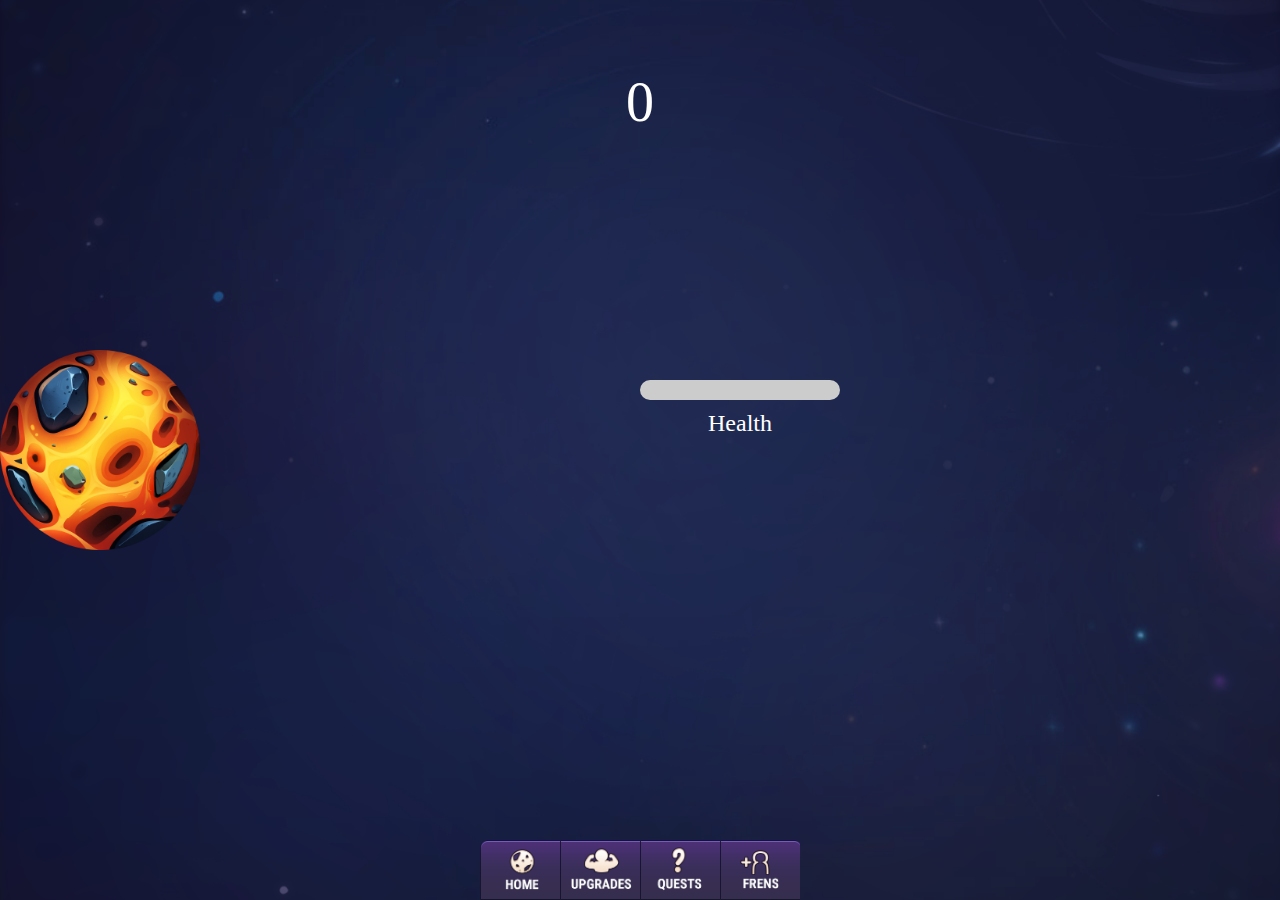
==== index.html @ 3b8afcf8 "Update index.html" ====
<!DOCTYPE html>
<html lang="en">
<head>
    <meta charset="UTF-8">
    <meta name="viewport" content="width=device-width, initial-scale=1.0">
    <link rel="stylesheet" href="style.css">
    <title>Document</title>
</head>
<body>
    <div class="container">
        <div class="inner">
            <div class="item">
                <div class="btn-wrapper">
                    <button class="btn" id="btn"></button>
                </div>
            </div>
        </div>
    </div>
    <div class="score-container">
        <p id="score" class="score">0</p>
    </div>
   <div class="energy-container">
    <p id="energy-text" class="energy-text">Health</p>
    <div class="energy-bar">
        <div class="energy-level" id="energy-level"></div>
    </div>
</div>
    <div class="usercard" id="usercard">
        <!-- Здесь можете добавить содержимое карточки пользователя, если это нужно -->
    </div>
    <div class="tabs">
        <button class="tab" data-target="index"></button>
        <button class="tab" data-target="menu2"></button>
        <button class="tab" data-target="menu3"></button>
        <button class="tab" data-target="menu4"></button>
    </div>

    <script src="https://telegram.org/js/telegram-web-app.js"></script>
    <script src="app.js"></script>
</body>
---- style.css ----
body {
    margin: 0;
    padding: 0;
    font-size: 18px;
    color: var(--tg-theme-text-col);
    background: url('2.png') center center no-repeat;
    background-size: cover;
    display: flex;
    justify-content: center;
    align-items: center;
    height: 100vh;
}

.container {
    max-width: 390px;
}

.item {
    text-align: center;
}

.btn-wrapper {
    display: flex;
    justify-content: center;
    position: relative;
}

.btn {
    padding: 0;
    border: none;
    background: url('1.png') center center no-repeat;
    background-size: cover;
    width: 200px;
    height: 200px;
}

.btn:active {
    width: 175px;
    height: 175px;
    transition: width 0.2s, height 0.2s;
}

.score-container {
    text-align: center;
    position: absolute;
    top: 70px;
    width: 100%;
}

.score {
    display: inline-block;
    margin: 0;
    font-size: 56px;
    color: white; /* Установите желаемый цвет текста */
}


.tabs {
    display: flex;
    justify-content: center;
    position: fixed;
    bottom: -10px;
    width: 100%;
    padding: 10px 0;
}

.tab {
    padding: 0;
    border: none;
    width: 80px;
    height: 60px;
    background-color: transparent;
    cursor: pointer;
    background-size: cover; /* Масштабируем фоновое изображение для кнопки */
}

.tab img {
    display: none; /* Скрываем внутренние изображения, так как используем фон */
}

/* Для каждой кнопки укажите своё изображение */
.tab[data-target="index"] {
    background-image: url('button1.png');
}

.tab[data-target="menu2"] {
    background-image: url('button2.png');
}

.tab[data-target="menu3"] {
    background-image: url('button3.png');
}

.tab[data-target="menu4"] {
    background-image: url('button4.png');
}

.tab:active {
    width: 78px;
    height: 58px;
}

.energy-container {
    position: relative; /* Позиционируем относительно .energy-bar */
    text-align: center; /* Выравниваем текст по центру */
    width: 100%; /* Ширина 100% для центрирования */
}

.energy-bar {
    position: absolute; 
    bottom: 50px;
    left: 50%;
    transform: translateX(-50%);
    width: 200px;
    height: 20px;
    background-color: #ccc;
    border-radius: 10px;
    overflow: hidden;
}

.energy-text {
    margin: 0;
    font-size: 24px; /* Уменьшаем размер текста, чтобы он был визуально над полоской */
    color: #fff; /* Устанавливаем цвет текста */
    position: absolute; /* Позиционируем абсолютно относительно .energy-container */
    top: -40px; /* Располагаем текст над полоской */
    left: 50%;
    transform: translateX(-50%);
    width: auto; /* Для автоматического размера текста */
}
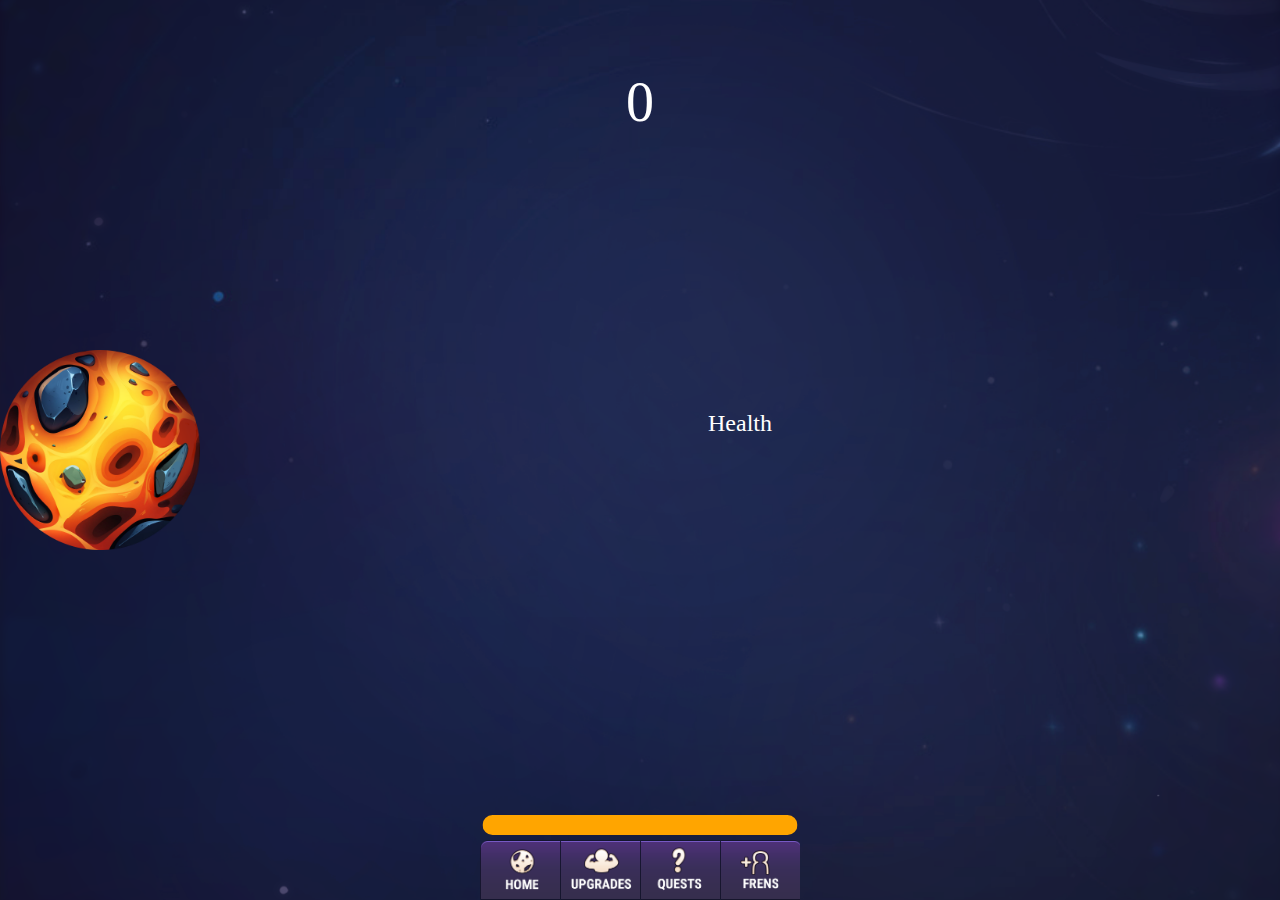
==== commit 3851a845: "Update index.html" ====
--- a/index.html
+++ b/index.html
@@ -21,10 +21,10 @@
     </div>
    <div class="energy-container">
     <p id="energy-text" class="energy-text">Health</p>
+</div>
     <div class="energy-bar">
         <div class="energy-level" id="energy-level"></div>
     </div>
-</div>
     <div class="usercard" id="usercard">
         <!-- Здесь можете добавить содержимое карточки пользователя, если это нужно -->
     </div>
--- a/style.css
+++ b/style.css
@@ -108,12 +108,12 @@
 
 .energy-bar {
     position: absolute; 
-    bottom: 50px;
+    bottom: 65px;
     left: 50%;
     transform: translateX(-50%);
-    width: 200px;
+    width: 315px;
     height: 20px;
-    background-color: #ccc;
+    background-color: #000000;
     border-radius: 10px;
     overflow: hidden;
 }
@@ -129,7 +129,10 @@
     width: auto; /* Для автоматического размера текста */
 }
 
+.energy-level {
+    width: 100%; /* Ширина полосы энергии заполняется полностью */
+    height: 100%; /* Высота полосы энергии */
+    background-color: #ffa500; /* Цвет полосы энергии */
 
 
 
-
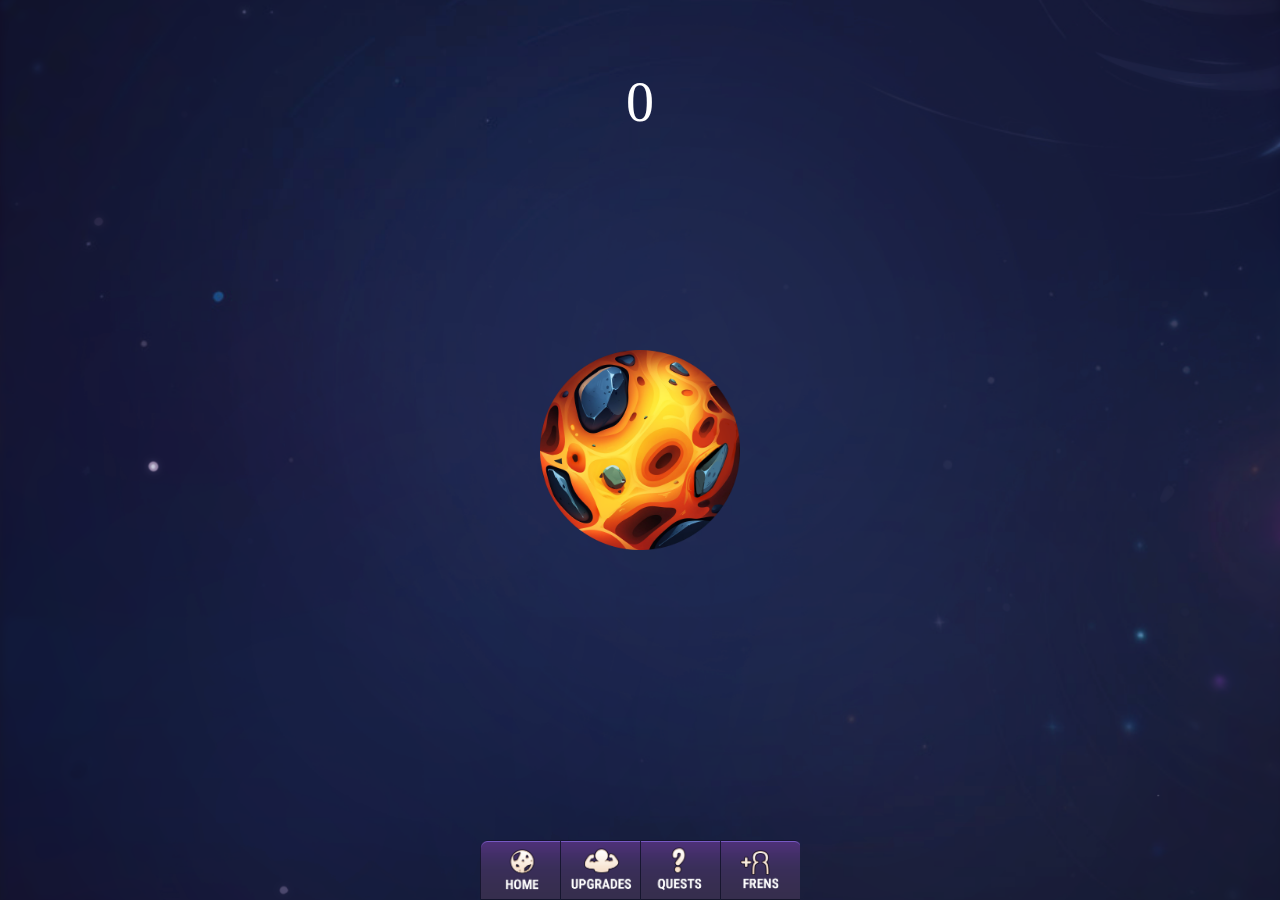
==== commit 103a7b85: "Update index.html" ====
--- a/index.html
+++ b/index.html
@@ -19,12 +19,6 @@
     <div class="score-container">
         <p id="score" class="score">0</p>
     </div>
-   <div class="energy-container">
-    <p id="energy-text" class="energy-text">Health</p>
-</div>
-    <div class="energy-bar">
-        <div class="energy-level" id="energy-level"></div>
-    </div>
     <div class="usercard" id="usercard">
         <!-- Здесь можете добавить содержимое карточки пользователя, если это нужно -->
     </div>
--- a/style.css
+++ b/style.css
@@ -99,40 +99,3 @@
     width: 78px;
     height: 58px;
 }
-
-.energy-container {
-    position: relative; /* Позиционируем относительно .energy-bar */
-    text-align: center; /* Выравниваем текст по центру */
-    width: 100%; /* Ширина 100% для центрирования */
-}
-
-.energy-bar {
-    position: absolute; 
-    bottom: 65px;
-    left: 50%;
-    transform: translateX(-50%);
-    width: 315px;
-    height: 20px;
-    background-color: #000000;
-    border-radius: 10px;
-    overflow: hidden;
-}
-
-.energy-text {
-    margin: 0;
-    font-size: 24px; /* Уменьшаем размер текста, чтобы он был визуально над полоской */
-    color: #fff; /* Устанавливаем цвет текста */
-    position: absolute; /* Позиционируем абсолютно относительно .energy-container */
-    top: -40px; /* Располагаем текст над полоской */
-    left: 50%;
-    transform: translateX(-50%);
-    width: auto; /* Для автоматического размера текста */
-}
-
-.energy-level {
-    width: 100%; /* Ширина полосы энергии заполняется полностью */
-    height: 100%; /* Высота полосы энергии */
-    background-color: #ffa500; /* Цвет полосы энергии */
-
-
-
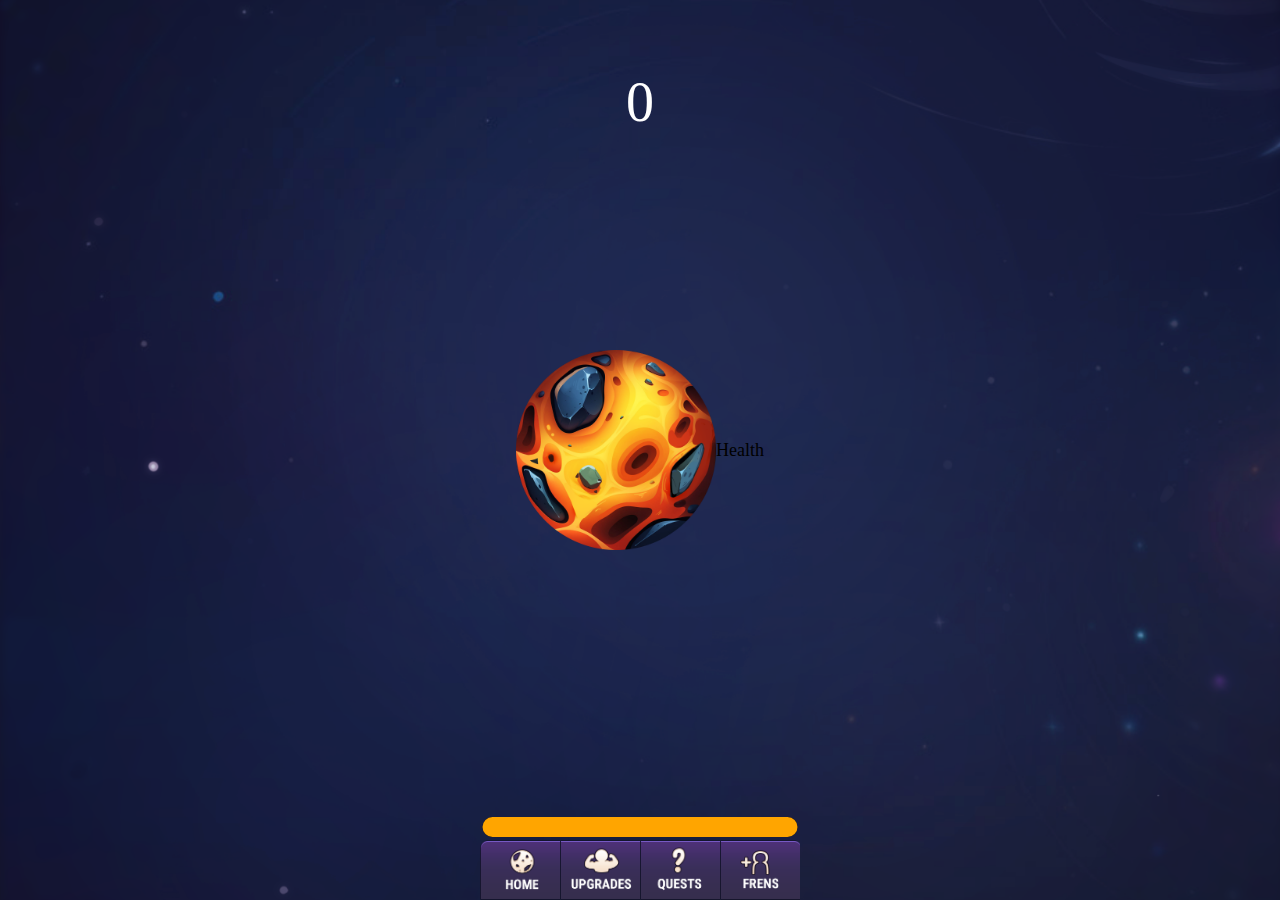
==== commit 7a06b7a4: "Update index.html" ====
--- a/index.html
+++ b/index.html
@@ -16,12 +16,21 @@
             </div>
         </div>
     </div>
+    
     <div class="score-container">
         <p id="score" class="score">0</p>
     </div>
+    
     <div class="usercard" id="usercard">
         <!-- Здесь можете добавить содержимое карточки пользователя, если это нужно -->
     </div>
+
+    <div class="health-label">Health</div>
+
+    <div class="energy-bar">
+        <div id="energy-level" class="energy-level"></div>
+    </div>
+
     <div class="tabs">
         <button class="tab" data-target="index"></button>
         <button class="tab" data-target="menu2"></button>
@@ -32,3 +41,4 @@
     <script src="https://telegram.org/js/telegram-web-app.js"></script>
     <script src="app.js"></script>
 </body>
+</html>
--- a/style.css
+++ b/style.css
@@ -99,3 +99,23 @@
     width: 78px;
     height: 58px;
 }
+
+.energy-bar {
+    position: absolute;
+    bottom: 63px; /* Располагаем шкалу под кнопками */
+    left: 50%; /* Выравниваем по центру */
+    transform: translateX(-50%); /* Сдвигаем влево на половину ширины */
+    width: 315px; /* Ширина шкалы */
+    height: 20px; /* Высота шкалы */
+    background-color: black; /* Цвет фона шкалы */
+    border-radius: 10px; /* Радиус скругления углов */
+}
+
+.energy-level {
+    height: 100%;
+    background-color: orange; /* Цвет шкалы энергии */
+    border-radius: 10px; /* Радиус скругления углов */
+    transition: width 0.3s ease; /* Плавное изменение ширины */
+}
+
+
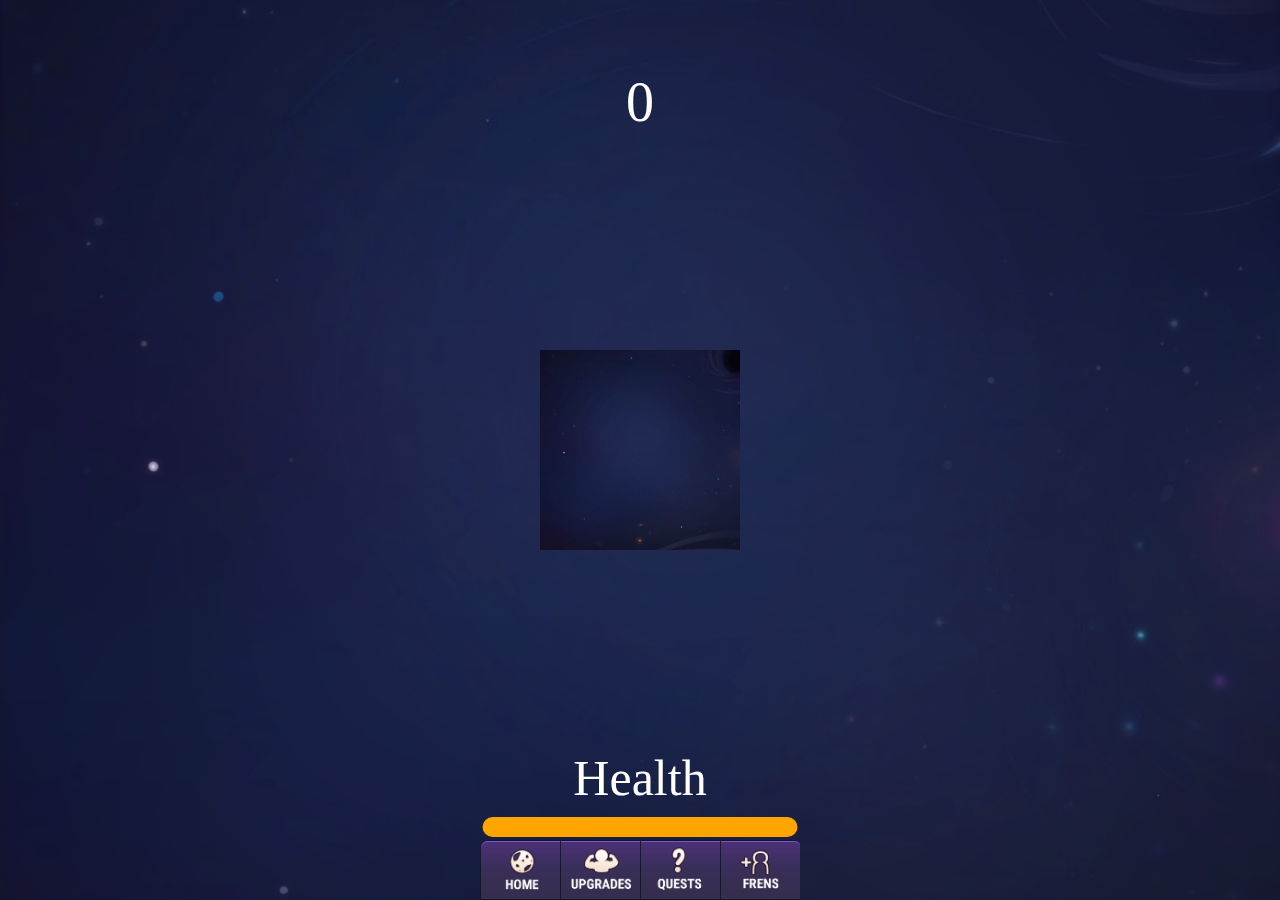
==== commit ce999a31: "Fix 6" ====
--- a/index.html
+++ b/index.html
@@ -3,7 +3,7 @@
 <head>
     <meta charset="UTF-8">
     <meta name="viewport" content="width=device-width, initial-scale=1.0">
-    <link rel="stylesheet" href="style.css">
+    <link rel="stylesheet" href="/button_1/style.css">
     <title>Document</title>
 </head>
 <body>
@@ -39,6 +39,6 @@
     </div>
 
     <script src="https://telegram.org/js/telegram-web-app.js"></script>
-    <script src="app.js"></script>
+    <script src="/button_1/app.js"></script>
 </body>
 </html>
--- a/button_1/style.css
+++ b/button_1/style.css
@@ -0,0 +1,130 @@
+body {
+    margin: 0;
+    padding: 0;
+    font-size: 18px;
+    color: var(--tg-theme-text-col);
+    background: url('/assets/background.png') center center no-repeat;
+    background-size: cover;
+    display: flex;
+    justify-content: center;
+    align-items: center;
+    height: 100vh;
+}
+
+.container {
+    max-width: 390px;
+}
+
+.item {
+    text-align: center;
+}
+
+.btn-wrapper {
+    display: flex;
+    justify-content: center;
+    position: relative;
+}
+
+.btn {
+    padding: 0;
+    border: none;
+    background: url('/assets/background.png') center center no-repeat;
+    background-size: cover;
+    width: 200px;
+    height: 200px;
+}
+
+.btn:active {
+    width: 175px;
+    height: 175px;
+    transition: width 0.2s, height 0.2s;
+}
+
+.score-container {
+    text-align: center;
+    position: absolute;
+    top: 70px;
+    width: 100%;
+}
+
+.score {
+    display: inline-block;
+    margin: 0;
+    font-size: 56px;
+    color: white; /* Установите желаемый цвет текста */
+}
+
+
+.tabs {
+    display: flex;
+    justify-content: center;
+    position: fixed;
+    bottom: -10px;
+    width: 100%;
+    padding: 10px 0;
+}
+
+.tab {
+    padding: 0;
+    border: none;
+    width: 80px;
+    height: 60px;
+    background-color: transparent;
+    cursor: pointer;
+    background-size: cover; /* Масштабируем фоновое изображение для кнопки */
+}
+
+.tab img {
+    display: none; /* Скрываем внутренние изображения, так как используем фон */
+}
+
+/* Для каждой кнопки укажите своё изображение */
+.tab[data-target="index"] {
+    background-image: url('/assets/button1_image.png');
+}
+
+.tab[data-target="menu2"] {
+    background-image: url('/assets/button2_image.png');
+}
+
+.tab[data-target="menu3"] {
+    background-image: url('/assets/button3_image.png');
+}
+
+.tab[data-target="menu4"] {
+    background-image: url('/assets/button4_image.png');
+}
+
+.tab:active {
+    width: 78px;
+    height: 58px;
+}
+
+.energy-bar {
+    position: absolute;
+    bottom: 63px; /* Располагаем шкалу под кнопками */
+    left: 50%; /* Выравниваем по центру */
+    transform: translateX(-50%); /* Сдвигаем влево на половину ширины */
+    width: 315px; /* Ширина шкалы */
+    height: 20px; /* Высота шкалы */
+    background-color: black; /* Цвет фона шкалы */
+    border-radius: 10px; /* Радиус скругления углов */
+}
+
+.energy-level {
+    height: 100%;
+    background-color: orange; /* Цвет шкалы энергии */
+    border-radius: 10px; /* Радиус скругления углов */
+    transition: width 0.3s ease; /* Плавное изменение ширины */
+}
+
+.health-label {
+    position: absolute;
+    bottom: 93px; /* Вы можете регулировать положение по вашему усмотрению */
+    left: 50%;
+    transform: translateX(-50%);
+    font-size: 50px; /* Размер шрифта по вашему выбору */
+    color: white; /* Цвет текста */
+}
+
+
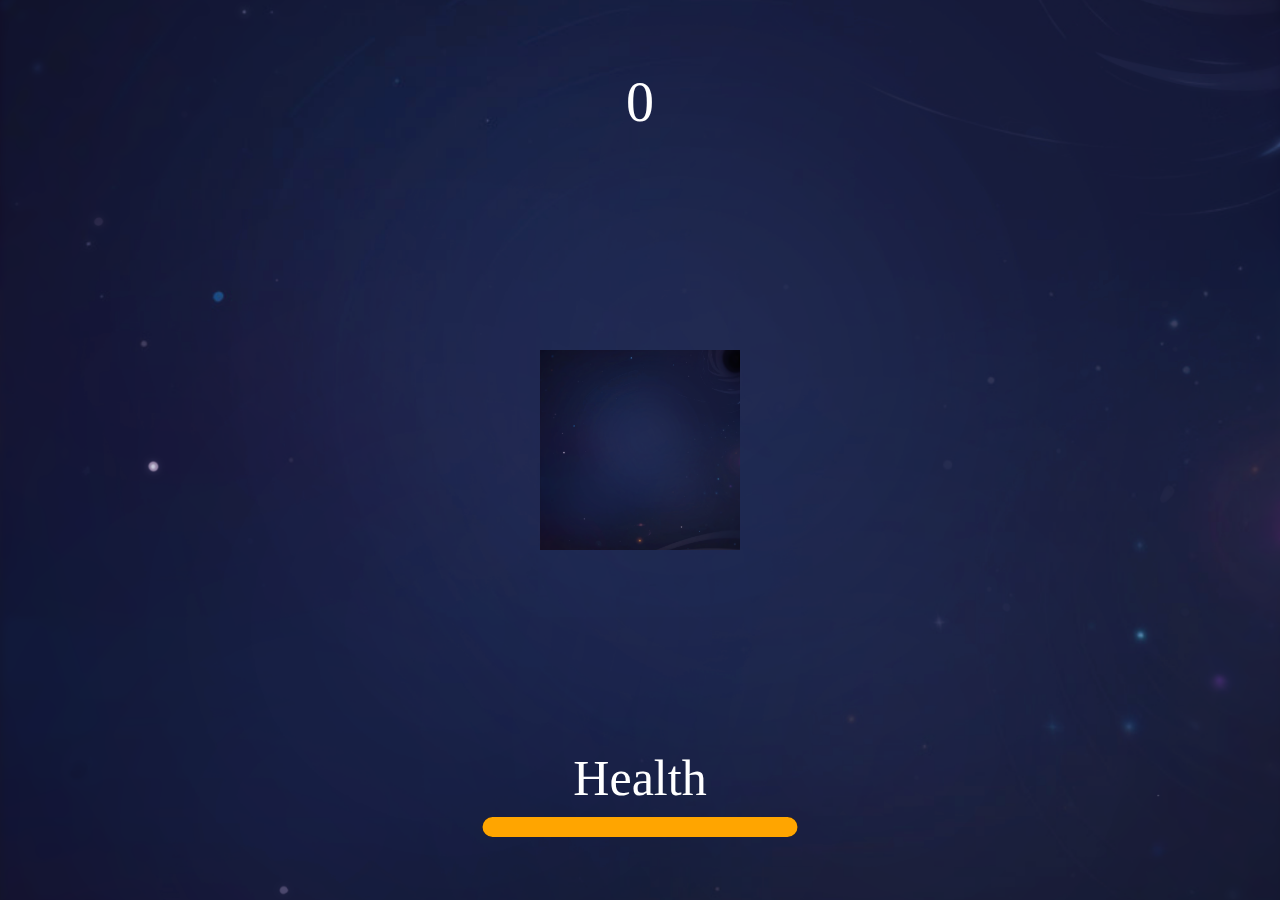
==== commit 5f17160a: "Fix 7" ====
--- a/index.html
+++ b/index.html
@@ -3,7 +3,7 @@
 <head>
     <meta charset="UTF-8">
     <meta name="viewport" content="width=device-width, initial-scale=1.0">
-    <link rel="stylesheet" href="/button_1/style.css">
+    <link rel="stylesheet" href="style.css">
     <title>Document</title>
 </head>
 <body>
@@ -39,6 +39,6 @@
     </div>
 
     <script src="https://telegram.org/js/telegram-web-app.js"></script>
-    <script src="/button_1/app.js"></script>
+    <script src="app.js"></script>
 </body>
 </html>
--- a/style.css
+++ b/style.css
@@ -0,0 +1,130 @@
+body {
+    margin: 0;
+    padding: 0;
+    font-size: 18px;
+    color: var(--tg-theme-text-col);
+    background: url('background.png') center center no-repeat;
+    background-size: cover;
+    display: flex;
+    justify-content: center;
+    align-items: center;
+    height: 100vh;
+}
+
+.container {
+    max-width: 390px;
+}
+
+.item {
+    text-align: center;
+}
+
+.btn-wrapper {
+    display: flex;
+    justify-content: center;
+    position: relative;
+}
+
+.btn {
+    padding: 0;
+    border: none;
+    background: url('background.png') center center no-repeat;
+    background-size: cover;
+    width: 200px;
+    height: 200px;
+}
+
+.btn:active {
+    width: 175px;
+    height: 175px;
+    transition: width 0.2s, height 0.2s;
+}
+
+.score-container {
+    text-align: center;
+    position: absolute;
+    top: 70px;
+    width: 100%;
+}
+
+.score {
+    display: inline-block;
+    margin: 0;
+    font-size: 56px;
+    color: white; /* Установите желаемый цвет текста */
+}
+
+
+.tabs {
+    display: flex;
+    justify-content: center;
+    position: fixed;
+    bottom: -10px;
+    width: 100%;
+    padding: 10px 0;
+}
+
+.tab {
+    padding: 0;
+    border: none;
+    width: 80px;
+    height: 60px;
+    background-color: transparent;
+    cursor: pointer;
+    background-size: cover; /* Масштабируем фоновое изображение для кнопки */
+}
+
+.tab img {
+    display: none; /* Скрываем внутренние изображения, так как используем фон */
+}
+
+/* Для каждой кнопки укажите своё изображение */
+.tab[data-target="index"] {
+    background-image: url('button1_image.png');
+}
+
+.tab[data-target="menu2"] {
+    background-image: url('button2_image.png');
+}
+
+.tab[data-target="menu3"] {
+    background-image: url('button3_image.png');
+}
+
+.tab[data-target="menu4"] {
+    background-image: url('button4_image.png');
+}
+
+.tab:active {
+    width: 78px;
+    height: 58px;
+}
+
+.energy-bar {
+    position: absolute;
+    bottom: 63px; /* Располагаем шкалу под кнопками */
+    left: 50%; /* Выравниваем по центру */
+    transform: translateX(-50%); /* Сдвигаем влево на половину ширины */
+    width: 315px; /* Ширина шкалы */
+    height: 20px; /* Высота шкалы */
+    background-color: black; /* Цвет фона шкалы */
+    border-radius: 10px; /* Радиус скругления углов */
+}
+
+.energy-level {
+    height: 100%;
+    background-color: orange; /* Цвет шкалы энергии */
+    border-radius: 10px; /* Радиус скругления углов */
+    transition: width 0.3s ease; /* Плавное изменение ширины */
+}
+
+.health-label {
+    position: absolute;
+    bottom: 93px; /* Вы можете регулировать положение по вашему усмотрению */
+    left: 50%;
+    transform: translateX(-50%);
+    font-size: 50px; /* Размер шрифта по вашему выбору */
+    color: white; /* Цвет текста */
+}
+
+
